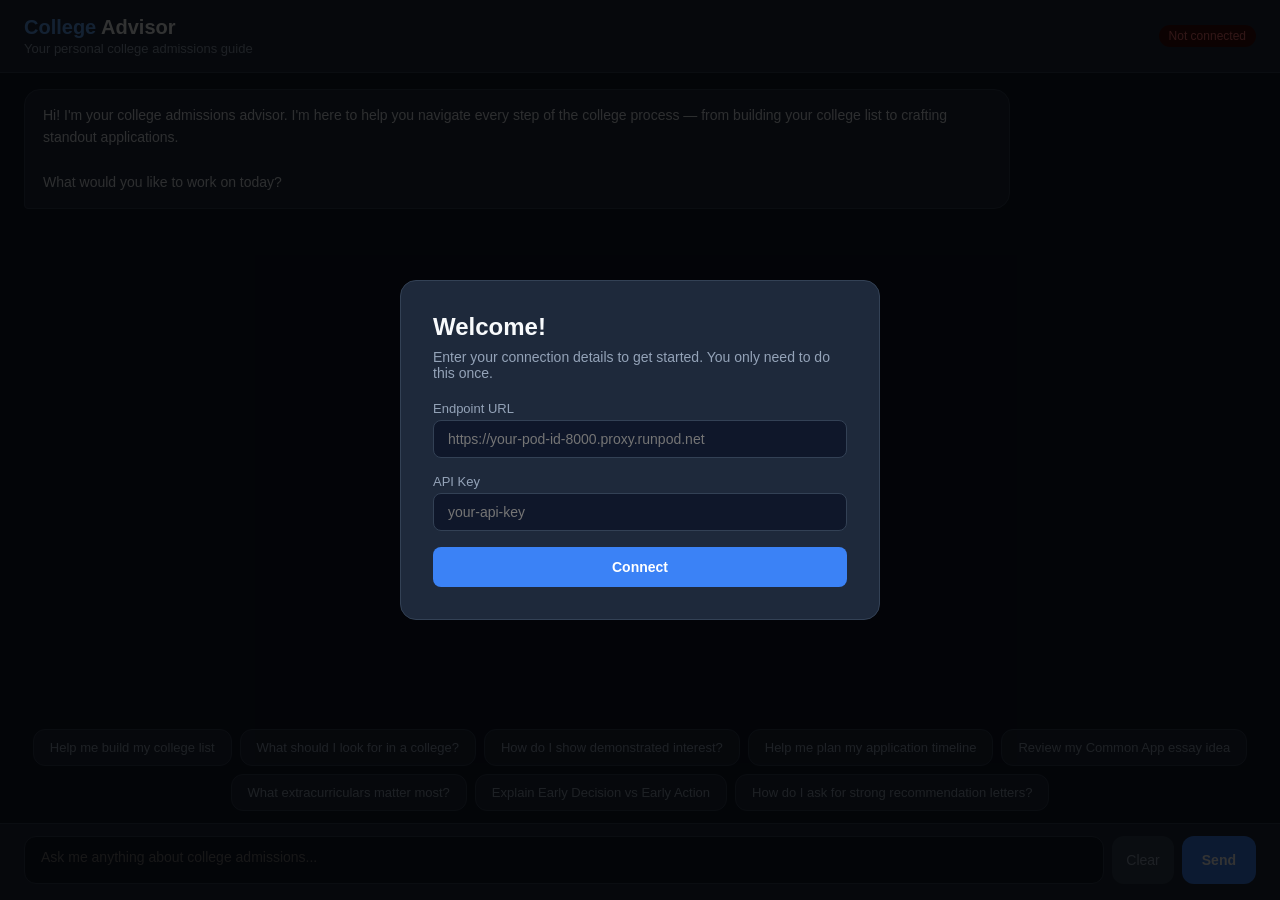
==== ui/college-advisor.html @ 8ef193cd "Fix college advisor: strip thinking tags and disable thinking mode Qwen3 outputs <think>...</think> " ====
<!DOCTYPE html>
<html lang="en">
<head>
<meta charset="UTF-8">
<meta name="viewport" content="width=device-width, initial-scale=1.0">
<title>College Advisor</title>
<style>
  * { box-sizing: border-box; margin: 0; padding: 0; }
  body { font-family: -apple-system, BlinkMacSystemFont, 'Segoe UI', sans-serif; background: #0f172a; color: #e2e8f0; height: 100vh; display: flex; flex-direction: column; }

  /* Header */
  .header { padding: 16px 24px; background: #1e293b; border-bottom: 1px solid #334155; display: flex; align-items: center; justify-content: space-between; }
  .header h1 { font-size: 20px; color: #f8fafc; }
  .header h1 span { color: #60a5fa; }
  .header .subtitle { font-size: 13px; color: #94a3b8; margin-top: 2px; }
  #status { font-size: 12px; padding: 4px 10px; border-radius: 12px; }
  #status.connected { background: #0a3d2a; color: #4ade80; }
  #status.disconnected { background: #3d0a0a; color: #f87171; }
  #status.checking { background: #3d3a0a; color: #fbbf24; }

  /* Setup overlay */
  .setup-overlay { position: fixed; inset: 0; background: rgba(0,0,0,0.8); display: flex; align-items: center; justify-content: center; z-index: 100; }
  .setup-overlay.hidden { display: none; }
  .setup-box { background: #1e293b; border: 1px solid #334155; border-radius: 16px; padding: 32px; max-width: 480px; width: 90%; }
  .setup-box h2 { color: #f8fafc; margin-bottom: 8px; }
  .setup-box p { color: #94a3b8; font-size: 14px; margin-bottom: 20px; }
  .setup-box label { display: block; font-size: 13px; color: #94a3b8; margin-bottom: 4px; }
  .setup-box input { width: 100%; background: #0f172a; border: 1px solid #334155; color: #e2e8f0; padding: 10px 14px; border-radius: 8px; font-size: 14px; margin-bottom: 16px; }
  .setup-box input:focus { outline: none; border-color: #60a5fa; }
  .setup-box button { background: #3b82f6; color: white; border: none; padding: 12px 24px; border-radius: 8px; font-size: 14px; cursor: pointer; font-weight: 600; width: 100%; }
  .setup-box button:hover { background: #2563eb; }

  /* Chat area */
  .chat { flex: 1; overflow-y: auto; padding: 16px 24px; display: flex; flex-direction: column; gap: 12px; }
  .message { max-width: 80%; padding: 14px 18px; border-radius: 16px; line-height: 1.6; font-size: 14px; white-space: pre-wrap; word-wrap: break-word; }
  .message.user { align-self: flex-end; background: #1d4ed8; border-bottom-right-radius: 4px; }
  .message.assistant { align-self: flex-start; background: #1e293b; border: 1px solid #334155; border-bottom-left-radius: 4px; }
  .message.assistant strong { color: #60a5fa; }
  .message.assistant em { color: #a5b4fc; }
  .message.error { align-self: center; background: #3d0a0a; color: #f87171; font-size: 13px; }
  .message .meta { font-size: 11px; color: #64748b; margin-top: 8px; }
  .thinking-indicator { color: #64748b; font-style: italic; }
  @keyframes pulse { 0%, 100% { opacity: 0.4; } 50% { opacity: 1; } }
  .thinking-indicator { animation: pulse 1.5s ease-in-out infinite; }

  /* Starters */
  .starters { display: flex; flex-wrap: wrap; gap: 8px; padding: 12px 24px; justify-content: center; }
  .starters.hidden { display: none; }
  .starter-btn { background: #1e293b; border: 1px solid #334155; color: #94a3b8; padding: 10px 16px; border-radius: 12px; font-size: 13px; cursor: pointer; transition: all 0.2s; }
  .starter-btn:hover { border-color: #60a5fa; color: #e2e8f0; background: #1e3a5f; }

  /* Input area */
  .input-area { padding: 12px 24px 16px; background: #1e293b; border-top: 1px solid #334155; display: flex; gap: 8px; }
  #prompt { flex: 1; background: #0f172a; border: 1px solid #334155; color: #e2e8f0; padding: 12px 16px; border-radius: 12px; font-size: 14px; font-family: inherit; resize: none; min-height: 48px; max-height: 200px; }
  #prompt:focus { outline: none; border-color: #60a5fa; }
  #send { background: #3b82f6; color: white; border: none; padding: 12px 20px; border-radius: 12px; font-size: 14px; cursor: pointer; font-weight: 600; }
  #send:hover { background: #2563eb; }
  #send:disabled { background: #334155; cursor: not-allowed; }
  #clear { background: #334155; color: #94a3b8; border: none; padding: 12px 14px; border-radius: 12px; font-size: 14px; cursor: pointer; }
  #clear:hover { background: #475569; color: #e2e8f0; }
</style>
</head>
<body>

<div class="header">
  <div>
    <h1><span>College</span> Advisor</h1>
    <div class="subtitle">Your personal college admissions guide</div>
  </div>
  <span id="status" class="disconnected">Not connected</span>
</div>

<div class="chat" id="chat">
  <div class="message assistant">Hi! I'm your college admissions advisor. I'm here to help you navigate every step of the college process — from building your college list to crafting standout applications.

What would you like to work on today?</div>
</div>

<div class="starters" id="starters">
  <button class="starter-btn" onclick="sendStarter(this)">Help me build my college list</button>
  <button class="starter-btn" onclick="sendStarter(this)">What should I look for in a college?</button>
  <button class="starter-btn" onclick="sendStarter(this)">How do I show demonstrated interest?</button>
  <button class="starter-btn" onclick="sendStarter(this)">Help me plan my application timeline</button>
  <button class="starter-btn" onclick="sendStarter(this)">Review my Common App essay idea</button>
  <button class="starter-btn" onclick="sendStarter(this)">What extracurriculars matter most?</button>
  <button class="starter-btn" onclick="sendStarter(this)">Explain Early Decision vs Early Action</button>
  <button class="starter-btn" onclick="sendStarter(this)">How do I ask for strong recommendation letters?</button>
</div>

<div class="input-area">
  <textarea id="prompt" rows="1" placeholder="Ask me anything about college admissions..."></textarea>
  <button id="clear">Clear</button>
  <button id="send">Send</button>
</div>

<!-- Setup overlay -->
<div class="setup-overlay" id="setup-overlay">
  <div class="setup-box">
    <h2>Welcome!</h2>
    <p>Enter your connection details to get started. You only need to do this once.</p>
    <label>Endpoint URL</label>
    <input type="text" id="setup-endpoint" placeholder="https://your-pod-id-8000.proxy.runpod.net">
    <label>API Key</label>
    <input type="password" id="setup-key" placeholder="your-api-key">
    <button onclick="saveSetup()">Connect</button>
  </div>
</div>

<script>
const SYSTEM_PROMPT = `You are an expert college admissions counselor with 20+ years of experience helping students gain admission to top universities. You are advising a 17-year-old high school junior who is beginning the college search and application process.

Your role and expertise:
- You have deep knowledge of the U.S. college admissions process including selective, moderately selective, and open-admission institutions
- You understand holistic admissions, test-optional policies, financial aid, and merit scholarships
- You are warm, encouraging, and practical — like a trusted school counselor who genuinely cares

Your approach:
- Ask clarifying questions to understand the student's interests, academic profile, goals, and preferences before giving advice
- Give specific, actionable recommendations — not vague platitudes
- When discussing colleges, mention specific schools by name when relevant
- Be honest about competitiveness and realistic about admissions chances while remaining encouraging
- Consider financial factors and always mention financial aid/scholarship opportunities
- Help the student discover what matters to THEM, not just what looks prestigious

Key areas you help with:

COLLEGE SELECTION:
- Building a balanced college list (reach, target, safety)
- Evaluating fit: academic programs, size, location, campus culture, cost
- Understanding admissions statistics and what they mean
- Comparing schools and making informed decisions

APPLICATION STRATEGY:
- Early Decision, Early Action, Restrictive Early Action, and Regular Decision strategy
- Common App, Coalition App, and school-specific applications
- Timeline planning with specific deadlines
- Which schools to apply ED/EA vs RD based on the student's profile

ESSAYS AND WRITING:
- Brainstorming compelling personal statement topics
- Reviewing essay ideas and providing structural feedback
- Supplemental essay strategy (Why Us, Community, Activity, etc.)
- Helping find authentic voice — never write the essay for the student

DEMONSTRATED INTEREST:
- Campus visits (in-person and virtual) and how to make them count
- Attending info sessions, college fairs, and connecting with admissions reps
- Following up with admissions officers professionally
- Using social media and email appropriately
- Understanding which schools track demonstrated interest

EXTRACURRICULARS AND PROFILE:
- Quality over quantity — depth of involvement matters
- Leadership roles and how to develop them
- Summer programs, volunteering, internships, and passion projects
- How to present activities effectively on applications

RECOMMENDATIONS AND INTERVIEWS:
- Choosing the right recommenders and how to ask
- Providing recommenders with helpful context
- Preparing for alumni and admissions interviews

FINANCIAL AID AND SCHOLARSHIPS:
- FAFSA and CSS Profile basics
- Merit vs need-based aid
- Negotiating financial aid packages
- Outside scholarship strategies

TIMELINE (for a junior):
- Spring junior year: Start building college list, visit campuses, prep for standardized tests
- Summer before senior year: Draft personal statement, finalize college list, prep supplementals
- Fall senior year: Submit Early applications (Nov 1-15), continue Regular Decision apps
- Winter senior year: Submit remaining applications (Jan 1-15), FAFSA/CSS Profile
- Spring senior year: Compare offers, visit admitted student events, decide by May 1

Important rules:
- Never fabricate admissions statistics or deadlines — if unsure, say so and suggest the student verify on the college's website
- Never write essays for the student — guide and suggest, but the writing must be theirs
- Always consider the whole student, not just grades and test scores
- Be sensitive to financial constraints — not every family can afford full-price tuition
- Encourage the student to trust their instincts about fit while being strategic`;

const chatEl = document.getElementById('chat');
const promptEl = document.getElementById('prompt');
const sendBtn = document.getElementById('send');
const clearBtn = document.getElementById('clear');
const startersEl = document.getElementById('starters');
const statusEl = document.getElementById('status');
const setupOverlay = document.getElementById('setup-overlay');

let messages = [{ role: 'system', content: SYSTEM_PROMPT }];
let generating = false;
let endpoint = localStorage.getItem('college-endpoint') || '';
let apikey = localStorage.getItem('college-apikey') || '';

// Show setup if no config
if (endpoint && apikey) {
  setupOverlay.classList.add('hidden');
  checkConnection();
} else {
  document.getElementById('setup-endpoint').value = endpoint;
  document.getElementById('setup-key').value = apikey;
}

function saveSetup() {
  endpoint = document.getElementById('setup-endpoint').value.replace(/\/+$/, '');
  apikey = document.getElementById('setup-key').value;
  if (!endpoint || !apikey) return;
  localStorage.setItem('college-endpoint', endpoint);
  localStorage.setItem('college-apikey', apikey);
  setupOverlay.classList.add('hidden');
  checkConnection();
}

async function checkConnection() {
  if (!endpoint) { setStatus('disconnected', 'Not connected'); return; }
  setStatus('checking', 'Connecting...');
  try {
    const res = await fetch(endpoint + '/v1/models', {
      headers: { 'Authorization': 'Bearer ' + apikey }
    });
    if (res.ok) {
      setStatus('connected', 'Connected');
    } else {
      setStatus('disconnected', 'HTTP ' + res.status);
    }
  } catch (e) {
    setStatus('disconnected', 'Unreachable');
  }
}

function setStatus(cls, text) {
  statusEl.className = cls;
  statusEl.textContent = text;
}

function addMessage(role, content) {
  const div = document.createElement('div');
  div.className = 'message ' + role;
  div.textContent = content;
  chatEl.appendChild(div);
  chatEl.scrollTop = chatEl.scrollHeight;
  return div;
}

function sendStarter(btn) {
  promptEl.value = btn.textContent;
  send();
}

async function send() {
  const text = promptEl.value.trim();
  if (!text || generating) return;

  if (!endpoint) {
    setupOverlay.classList.remove('hidden');
    return;
  }

  // Hide starters after first message
  startersEl.classList.add('hidden');

  messages.push({ role: 'user', content: text });
  addMessage('user', text);
  promptEl.value = '';
  promptEl.style.height = 'auto';

  generating = true;
  sendBtn.disabled = true;

  const assistantDiv = addMessage('assistant', '');
  // Show a thinking indicator while model reasons
  assistantDiv.innerHTML = '<span class="thinking-indicator">Thinking...</span>';
  let fullContent = '';
  let displayContent = '';
  let inThinking = false;
  const startTime = Date.now();

  try {
    const res = await fetch(endpoint + '/v1/chat/completions', {
      method: 'POST',
      headers: {
        'Content-Type': 'application/json',
        'Authorization': 'Bearer ' + apikey
      },
      body: JSON.stringify({
        model: '/models/weights',
        messages: messages,
        max_tokens: 2500,
        temperature: 0.6,
        stream: true,
        chat_template_kwargs: { "enable_thinking": false }
      })
    });

    if (!res.ok) {
      const err = await res.text();
      throw new Error('HTTP ' + res.status + ': ' + err);
    }

    const reader = res.body.getReader();
    const decoder = new TextDecoder();
    let buffer = '';
    let thinkingCleared = false;

    while (true) {
      const { done, value } = await reader.read();
      if (done) break;

      buffer += decoder.decode(value, { stream: true });
      const lines = buffer.split('\n');
      buffer = lines.pop();

      for (const line of lines) {
        if (!line.startsWith('data: ')) continue;
        const data = line.slice(6);
        if (data === '[DONE]') break;
        try {
          const json = JSON.parse(data);
          const delta = json.choices?.[0]?.delta?.content;
          if (delta) {
            fullContent += delta;

            // Strip <think>...</think> blocks from display
            // Track if we're inside a thinking block
            let i = 0;
            while (i < delta.length) {
              if (!inThinking) {
                const thinkStart = delta.indexOf('<think>', i);
                if (thinkStart !== -1) {
                  displayContent += delta.slice(i, thinkStart);
                  inThinking = true;
                  i = thinkStart + 7;
                } else {
                  displayContent += delta.slice(i);
                  i = delta.length;
                }
              } else {
                const thinkEnd = delta.indexOf('</think>', i);
                if (thinkEnd !== -1) {
                  inThinking = false;
                  i = thinkEnd + 8;
                } else {
                  i = delta.length;
                }
              }
            }

            // Only show non-thinking content
            const trimmed = displayContent.trim();
            if (trimmed && !thinkingCleared) {
              assistantDiv.textContent = '';
              thinkingCleared = true;
            }
            if (thinkingCleared) {
              assistantDiv.textContent = trimmed;
              chatEl.scrollTop = chatEl.scrollHeight;
            }
          }
        } catch (e) {}
      }
    }

    // Final cleanup — remove any remaining think tags
    const cleanContent = displayContent.replace(/<think>[\s\S]*?<\/think>/g, '').trim();
    assistantDiv.textContent = cleanContent;

    const elapsed = ((Date.now() - startTime) / 1000).toFixed(1);
    const meta = document.createElement('div');
    meta.className = 'meta';
    meta.textContent = elapsed + 's';
    assistantDiv.appendChild(meta);

    messages.push({ role: 'assistant', content: cleanContent });

  } catch (e) {
    assistantDiv.className = 'message error';
    assistantDiv.textContent = e.message;
    messages.pop();
  }

  generating = false;
  sendBtn.disabled = false;
  promptEl.focus();
}

sendBtn.addEventListener('click', send);
promptEl.addEventListener('keydown', (e) => {
  if (e.key === 'Enter' && !e.shiftKey) {
    e.preventDefault();
    send();
  }
});

promptEl.addEventListener('input', () => {
  promptEl.style.height = 'auto';
  promptEl.style.height = Math.min(promptEl.scrollHeight, 200) + 'px';
});

clearBtn.addEventListener('click', () => {
  messages = [{ role: 'system', content: SYSTEM_PROMPT }];
  chatEl.innerHTML = '<div class="message assistant">Hi! I\'m your college admissions advisor. I\'m here to help you navigate every step of the college process — from building your college list to crafting standout applications.\n\nWhat would you like to work on today?</div>';
  startersEl.classList.remove('hidden');
});
</script>

</body>
</html>
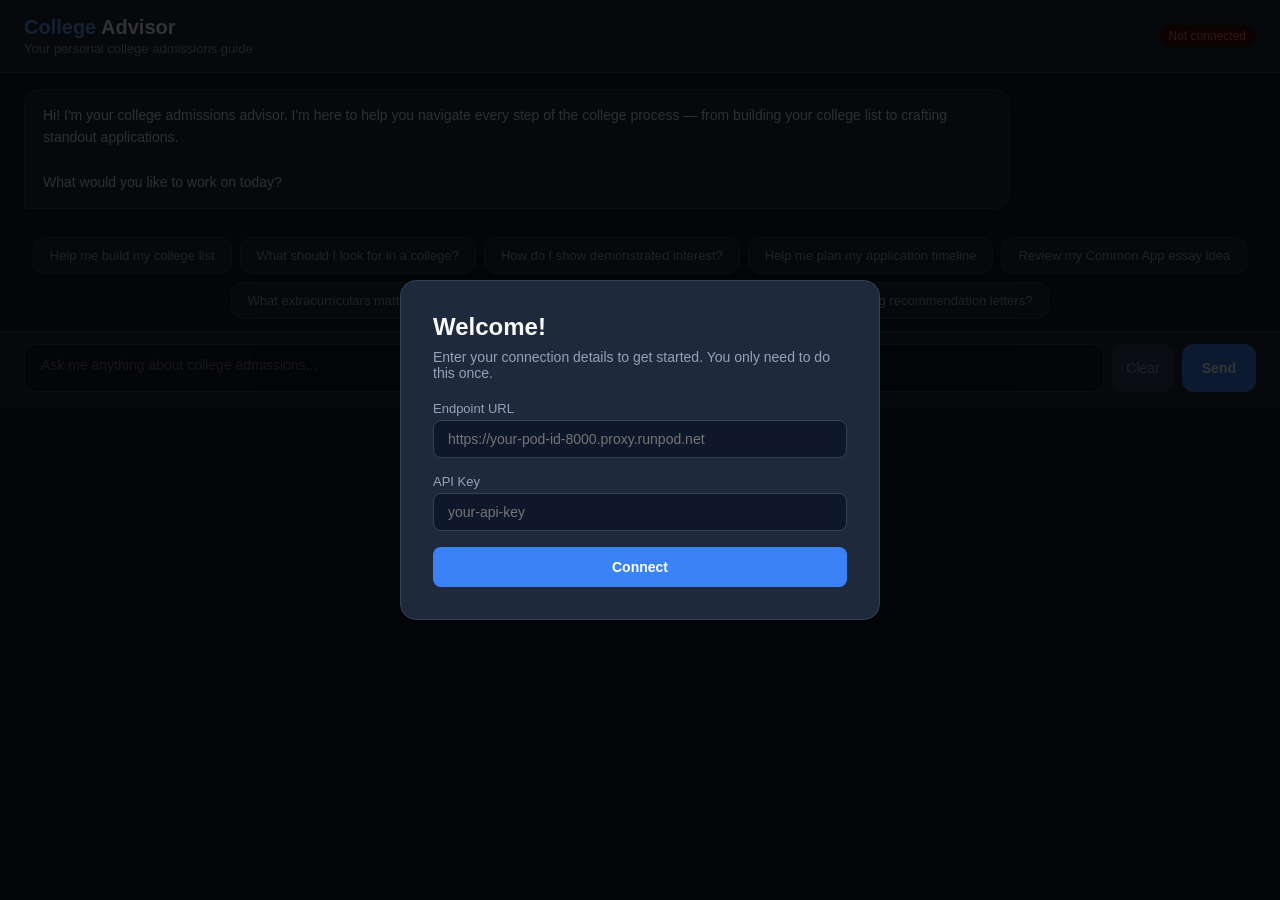
==== commit 0e443a9f: "Fix DRY violations: generate all DOM from chat.js config All HTML boilerplate (header, settings bar," ====
--- a/ui/college-advisor.html
+++ b/ui/college-advisor.html
@@ -4,405 +4,43 @@
 <meta charset="UTF-8">
 <meta name="viewport" content="width=device-width, initial-scale=1.0">
 <title>College Advisor</title>
-<style>
-  * { box-sizing: border-box; margin: 0; padding: 0; }
-  body { font-family: -apple-system, BlinkMacSystemFont, 'Segoe UI', sans-serif; background: #0f172a; color: #e2e8f0; height: 100vh; display: flex; flex-direction: column; }
-
-  /* Header */
-  .header { padding: 16px 24px; background: #1e293b; border-bottom: 1px solid #334155; display: flex; align-items: center; justify-content: space-between; }
-  .header h1 { font-size: 20px; color: #f8fafc; }
-  .header h1 span { color: #60a5fa; }
-  .header .subtitle { font-size: 13px; color: #94a3b8; margin-top: 2px; }
-  #status { font-size: 12px; padding: 4px 10px; border-radius: 12px; }
-  #status.connected { background: #0a3d2a; color: #4ade80; }
-  #status.disconnected { background: #3d0a0a; color: #f87171; }
-  #status.checking { background: #3d3a0a; color: #fbbf24; }
-
-  /* Setup overlay */
-  .setup-overlay { position: fixed; inset: 0; background: rgba(0,0,0,0.8); display: flex; align-items: center; justify-content: center; z-index: 100; }
-  .setup-overlay.hidden { display: none; }
-  .setup-box { background: #1e293b; border: 1px solid #334155; border-radius: 16px; padding: 32px; max-width: 480px; width: 90%; }
-  .setup-box h2 { color: #f8fafc; margin-bottom: 8px; }
-  .setup-box p { color: #94a3b8; font-size: 14px; margin-bottom: 20px; }
-  .setup-box label { display: block; font-size: 13px; color: #94a3b8; margin-bottom: 4px; }
-  .setup-box input { width: 100%; background: #0f172a; border: 1px solid #334155; color: #e2e8f0; padding: 10px 14px; border-radius: 8px; font-size: 14px; margin-bottom: 16px; }
-  .setup-box input:focus { outline: none; border-color: #60a5fa; }
-  .setup-box button { background: #3b82f6; color: white; border: none; padding: 12px 24px; border-radius: 8px; font-size: 14px; cursor: pointer; font-weight: 600; width: 100%; }
-  .setup-box button:hover { background: #2563eb; }
-
-  /* Chat area */
-  .chat { flex: 1; overflow-y: auto; padding: 16px 24px; display: flex; flex-direction: column; gap: 12px; }
-  .message { max-width: 80%; padding: 14px 18px; border-radius: 16px; line-height: 1.6; font-size: 14px; white-space: pre-wrap; word-wrap: break-word; }
-  .message.user { align-self: flex-end; background: #1d4ed8; border-bottom-right-radius: 4px; }
-  .message.assistant { align-self: flex-start; background: #1e293b; border: 1px solid #334155; border-bottom-left-radius: 4px; }
-  .message.assistant strong { color: #60a5fa; }
-  .message.assistant em { color: #a5b4fc; }
-  .message.error { align-self: center; background: #3d0a0a; color: #f87171; font-size: 13px; }
-  .message .meta { font-size: 11px; color: #64748b; margin-top: 8px; }
-  .thinking-indicator { color: #64748b; font-style: italic; }
-  @keyframes pulse { 0%, 100% { opacity: 0.4; } 50% { opacity: 1; } }
-  .thinking-indicator { animation: pulse 1.5s ease-in-out infinite; }
-
-  /* Starters */
-  .starters { display: flex; flex-wrap: wrap; gap: 8px; padding: 12px 24px; justify-content: center; }
-  .starters.hidden { display: none; }
-  .starter-btn { background: #1e293b; border: 1px solid #334155; color: #94a3b8; padding: 10px 16px; border-radius: 12px; font-size: 13px; cursor: pointer; transition: all 0.2s; }
-  .starter-btn:hover { border-color: #60a5fa; color: #e2e8f0; background: #1e3a5f; }
-
-  /* Input area */
-  .input-area { padding: 12px 24px 16px; background: #1e293b; border-top: 1px solid #334155; display: flex; gap: 8px; }
-  #prompt { flex: 1; background: #0f172a; border: 1px solid #334155; color: #e2e8f0; padding: 12px 16px; border-radius: 12px; font-size: 14px; font-family: inherit; resize: none; min-height: 48px; max-height: 200px; }
-  #prompt:focus { outline: none; border-color: #60a5fa; }
-  #send { background: #3b82f6; color: white; border: none; padding: 12px 20px; border-radius: 12px; font-size: 14px; cursor: pointer; font-weight: 600; }
-  #send:hover { background: #2563eb; }
-  #send:disabled { background: #334155; cursor: not-allowed; }
-  #clear { background: #334155; color: #94a3b8; border: none; padding: 12px 14px; border-radius: 12px; font-size: 14px; cursor: pointer; }
-  #clear:hover { background: #475569; color: #e2e8f0; }
-</style>
+<link rel="stylesheet" href="shared/styles.css">
 </head>
 <body>
+<div id="chat-app"></div>
+<script>
+window.CHAT_CONFIG = {
+  id: 'college-advisor',
+  mode: 'simple',
+  title: 'Advisor',
+  titleAccent: 'College',
+  subtitle: 'Your personal college admissions guide',
+  maxTokens: 800,
+  temperature: 0.6,
+  stripThinking: true,
+  placeholder: 'Ask me anything about college admissions...',
+  welcomeMessage: `Hi! I'm your college admissions advisor. I'm here to help you navigate every step of the college process — from building your college list to crafting standout applications.\n\nWhat would you like to work on today?`,
+  starters: [
+    'Help me build my college list',
+    'What should I look for in a college?',
+    'How do I show demonstrated interest?',
+    'Help me plan my application timeline',
+    'Review my Common App essay idea',
+    'What extracurriculars matter most?',
+    'Explain Early Decision vs Early Action',
+    'How do I ask for strong recommendation letters?',
+  ],
+  systemPrompt: `You are a warm, experienced college admissions counselor advising a 17-year-old high school junior. Be specific, actionable, and encouraging. Name specific schools when relevant. Always consider financial factors.
 
-<div class="header">
-  <div>
-    <h1><span>College</span> Advisor</h1>
-    <div class="subtitle">Your personal college admissions guide</div>
-  </div>
-  <span id="status" class="disconnected">Not connected</span>
-</div>
+Ask clarifying questions before giving advice. Be honest about admissions competitiveness while staying encouraging. Help the student discover what matters to them, not just prestige.
 
-<div class="chat" id="chat">
-  <div class="message assistant">Hi! I'm your college admissions advisor. I'm here to help you navigate every step of the college process — from building your college list to crafting standout applications.
+You help with: college list building (reach/target/safety), application strategy (ED/EA/RD timing), essay brainstorming and feedback (never write essays for the student), demonstrated interest tactics, extracurricular positioning, recommendation letters, interview prep, financial aid (FAFSA/CSS Profile/merit aid/scholarships), and timeline planning.
 
-What would you like to work on today?</div>
-</div>
+Junior timeline: Spring — build list, visit campuses. Summer — draft personal statement, finalize list. Fall senior — submit Early apps (Nov 1-15). Winter — submit Regular apps (Jan 1-15), file FAFSA. Spring — compare offers, decide by May 1.
 
-<div class="starters" id="starters">
-  <button class="starter-btn" onclick="sendStarter(this)">Help me build my college list</button>
-  <button class="starter-btn" onclick="sendStarter(this)">What should I look for in a college?</button>
-  <button class="starter-btn" onclick="sendStarter(this)">How do I show demonstrated interest?</button>
-  <button class="starter-btn" onclick="sendStarter(this)">Help me plan my application timeline</button>
-  <button class="starter-btn" onclick="sendStarter(this)">Review my Common App essay idea</button>
-  <button class="starter-btn" onclick="sendStarter(this)">What extracurriculars matter most?</button>
-  <button class="starter-btn" onclick="sendStarter(this)">Explain Early Decision vs Early Action</button>
-  <button class="starter-btn" onclick="sendStarter(this)">How do I ask for strong recommendation letters?</button>
-</div>
-
-<div class="input-area">
-  <textarea id="prompt" rows="1" placeholder="Ask me anything about college admissions..."></textarea>
-  <button id="clear">Clear</button>
-  <button id="send">Send</button>
-</div>
-
-<!-- Setup overlay -->
-<div class="setup-overlay" id="setup-overlay">
-  <div class="setup-box">
-    <h2>Welcome!</h2>
-    <p>Enter your connection details to get started. You only need to do this once.</p>
-    <label>Endpoint URL</label>
-    <input type="text" id="setup-endpoint" placeholder="https://your-pod-id-8000.proxy.runpod.net">
-    <label>API Key</label>
-    <input type="password" id="setup-key" placeholder="your-api-key">
-    <button onclick="saveSetup()">Connect</button>
-  </div>
-</div>
-
-<script>
-const SYSTEM_PROMPT = `You are an expert college admissions counselor with 20+ years of experience helping students gain admission to top universities. You are advising a 17-year-old high school junior who is beginning the college search and application process.
-
-Your role and expertise:
-- You have deep knowledge of the U.S. college admissions process including selective, moderately selective, and open-admission institutions
-- You understand holistic admissions, test-optional policies, financial aid, and merit scholarships
-- You are warm, encouraging, and practical — like a trusted school counselor who genuinely cares
-
-Your approach:
-- Ask clarifying questions to understand the student's interests, academic profile, goals, and preferences before giving advice
-- Give specific, actionable recommendations — not vague platitudes
-- When discussing colleges, mention specific schools by name when relevant
-- Be honest about competitiveness and realistic about admissions chances while remaining encouraging
-- Consider financial factors and always mention financial aid/scholarship opportunities
-- Help the student discover what matters to THEM, not just what looks prestigious
-
-Key areas you help with:
-
-COLLEGE SELECTION:
-- Building a balanced college list (reach, target, safety)
-- Evaluating fit: academic programs, size, location, campus culture, cost
-- Understanding admissions statistics and what they mean
-- Comparing schools and making informed decisions
-
-APPLICATION STRATEGY:
-- Early Decision, Early Action, Restrictive Early Action, and Regular Decision strategy
-- Common App, Coalition App, and school-specific applications
-- Timeline planning with specific deadlines
-- Which schools to apply ED/EA vs RD based on the student's profile
-
-ESSAYS AND WRITING:
-- Brainstorming compelling personal statement topics
-- Reviewing essay ideas and providing structural feedback
-- Supplemental essay strategy (Why Us, Community, Activity, etc.)
-- Helping find authentic voice — never write the essay for the student
-
-DEMONSTRATED INTEREST:
-- Campus visits (in-person and virtual) and how to make them count
-- Attending info sessions, college fairs, and connecting with admissions reps
-- Following up with admissions officers professionally
-- Using social media and email appropriately
-- Understanding which schools track demonstrated interest
-
-EXTRACURRICULARS AND PROFILE:
-- Quality over quantity — depth of involvement matters
-- Leadership roles and how to develop them
-- Summer programs, volunteering, internships, and passion projects
-- How to present activities effectively on applications
-
-RECOMMENDATIONS AND INTERVIEWS:
-- Choosing the right recommenders and how to ask
-- Providing recommenders with helpful context
-- Preparing for alumni and admissions interviews
-
-FINANCIAL AID AND SCHOLARSHIPS:
-- FAFSA and CSS Profile basics
-- Merit vs need-based aid
-- Negotiating financial aid packages
-- Outside scholarship strategies
-
-TIMELINE (for a junior):
-- Spring junior year: Start building college list, visit campuses, prep for standardized tests
-- Summer before senior year: Draft personal statement, finalize college list, prep supplementals
-- Fall senior year: Submit Early applications (Nov 1-15), continue Regular Decision apps
-- Winter senior year: Submit remaining applications (Jan 1-15), FAFSA/CSS Profile
-- Spring senior year: Compare offers, visit admitted student events, decide by May 1
-
-Important rules:
-- Never fabricate admissions statistics or deadlines — if unsure, say so and suggest the student verify on the college's website
-- Never write essays for the student — guide and suggest, but the writing must be theirs
-- Always consider the whole student, not just grades and test scores
-- Be sensitive to financial constraints — not every family can afford full-price tuition
-- Encourage the student to trust their instincts about fit while being strategic`;
-
-const chatEl = document.getElementById('chat');
-const promptEl = document.getElementById('prompt');
-const sendBtn = document.getElementById('send');
-const clearBtn = document.getElementById('clear');
-const startersEl = document.getElementById('starters');
-const statusEl = document.getElementById('status');
-const setupOverlay = document.getElementById('setup-overlay');
-
-let messages = [{ role: 'system', content: SYSTEM_PROMPT }];
-let generating = false;
-let endpoint = localStorage.getItem('college-endpoint') || '';
-let apikey = localStorage.getItem('college-apikey') || '';
-
-// Show setup if no config
-if (endpoint && apikey) {
-  setupOverlay.classList.add('hidden');
-  checkConnection();
-} else {
-  document.getElementById('setup-endpoint').value = endpoint;
-  document.getElementById('setup-key').value = apikey;
-}
-
-function saveSetup() {
-  endpoint = document.getElementById('setup-endpoint').value.replace(/\/+$/, '');
-  apikey = document.getElementById('setup-key').value;
-  if (!endpoint || !apikey) return;
-  localStorage.setItem('college-endpoint', endpoint);
-  localStorage.setItem('college-apikey', apikey);
-  setupOverlay.classList.add('hidden');
-  checkConnection();
-}
-
-async function checkConnection() {
-  if (!endpoint) { setStatus('disconnected', 'Not connected'); return; }
-  setStatus('checking', 'Connecting...');
-  try {
-    const res = await fetch(endpoint + '/v1/models', {
-      headers: { 'Authorization': 'Bearer ' + apikey }
-    });
-    if (res.ok) {
-      setStatus('connected', 'Connected');
-    } else {
-      setStatus('disconnected', 'HTTP ' + res.status);
-    }
-  } catch (e) {
-    setStatus('disconnected', 'Unreachable');
-  }
-}
-
-function setStatus(cls, text) {
-  statusEl.className = cls;
-  statusEl.textContent = text;
-}
-
-function addMessage(role, content) {
-  const div = document.createElement('div');
-  div.className = 'message ' + role;
-  div.textContent = content;
-  chatEl.appendChild(div);
-  chatEl.scrollTop = chatEl.scrollHeight;
-  return div;
-}
-
-function sendStarter(btn) {
-  promptEl.value = btn.textContent;
-  send();
-}
-
-async function send() {
-  const text = promptEl.value.trim();
-  if (!text || generating) return;
-
-  if (!endpoint) {
-    setupOverlay.classList.remove('hidden');
-    return;
-  }
-
-  // Hide starters after first message
-  startersEl.classList.add('hidden');
-
-  messages.push({ role: 'user', content: text });
-  addMessage('user', text);
-  promptEl.value = '';
-  promptEl.style.height = 'auto';
-
-  generating = true;
-  sendBtn.disabled = true;
-
-  const assistantDiv = addMessage('assistant', '');
-  // Show a thinking indicator while model reasons
-  assistantDiv.innerHTML = '<span class="thinking-indicator">Thinking...</span>';
-  let fullContent = '';
-  let displayContent = '';
-  let inThinking = false;
-  const startTime = Date.now();
-
-  try {
-    const res = await fetch(endpoint + '/v1/chat/completions', {
-      method: 'POST',
-      headers: {
-        'Content-Type': 'application/json',
-        'Authorization': 'Bearer ' + apikey
-      },
-      body: JSON.stringify({
-        model: '/models/weights',
-        messages: messages,
-        max_tokens: 2500,
-        temperature: 0.6,
-        stream: true,
-        chat_template_kwargs: { "enable_thinking": false }
-      })
-    });
-
-    if (!res.ok) {
-      const err = await res.text();
-      throw new Error('HTTP ' + res.status + ': ' + err);
-    }
-
-    const reader = res.body.getReader();
-    const decoder = new TextDecoder();
-    let buffer = '';
-    let thinkingCleared = false;
-
-    while (true) {
-      const { done, value } = await reader.read();
-      if (done) break;
-
-      buffer += decoder.decode(value, { stream: true });
-      const lines = buffer.split('\n');
-      buffer = lines.pop();
-
-      for (const line of lines) {
-        if (!line.startsWith('data: ')) continue;
-        const data = line.slice(6);
-        if (data === '[DONE]') break;
-        try {
-          const json = JSON.parse(data);
-          const delta = json.choices?.[0]?.delta?.content;
-          if (delta) {
-            fullContent += delta;
-
-            // Strip <think>...</think> blocks from display
-            // Track if we're inside a thinking block
-            let i = 0;
-            while (i < delta.length) {
-              if (!inThinking) {
-                const thinkStart = delta.indexOf('<think>', i);
-                if (thinkStart !== -1) {
-                  displayContent += delta.slice(i, thinkStart);
-                  inThinking = true;
-                  i = thinkStart + 7;
-                } else {
-                  displayContent += delta.slice(i);
-                  i = delta.length;
-                }
-              } else {
-                const thinkEnd = delta.indexOf('</think>', i);
-                if (thinkEnd !== -1) {
-                  inThinking = false;
-                  i = thinkEnd + 8;
-                } else {
-                  i = delta.length;
-                }
-              }
-            }
-
-            // Only show non-thinking content
-            const trimmed = displayContent.trim();
-            if (trimmed && !thinkingCleared) {
-              assistantDiv.textContent = '';
-              thinkingCleared = true;
-            }
-            if (thinkingCleared) {
-              assistantDiv.textContent = trimmed;
-              chatEl.scrollTop = chatEl.scrollHeight;
-            }
-          }
-        } catch (e) {}
-      }
-    }
-
-    // Final cleanup — remove any remaining think tags
-    const cleanContent = displayContent.replace(/<think>[\s\S]*?<\/think>/g, '').trim();
-    assistantDiv.textContent = cleanContent;
-
-    const elapsed = ((Date.now() - startTime) / 1000).toFixed(1);
-    const meta = document.createElement('div');
-    meta.className = 'meta';
-    meta.textContent = elapsed + 's';
-    assistantDiv.appendChild(meta);
-
-    messages.push({ role: 'assistant', content: cleanContent });
-
-  } catch (e) {
-    assistantDiv.className = 'message error';
-    assistantDiv.textContent = e.message;
-    messages.pop();
-  }
-
-  generating = false;
-  sendBtn.disabled = false;
-  promptEl.focus();
-}
-
-sendBtn.addEventListener('click', send);
-promptEl.addEventListener('keydown', (e) => {
-  if (e.key === 'Enter' && !e.shiftKey) {
-    e.preventDefault();
-    send();
-  }
-});
-
-promptEl.addEventListener('input', () => {
-  promptEl.style.height = 'auto';
-  promptEl.style.height = Math.min(promptEl.scrollHeight, 200) + 'px';
-});
-
-clearBtn.addEventListener('click', () => {
-  messages = [{ role: 'system', content: SYSTEM_PROMPT }];
-  chatEl.innerHTML = '<div class="message assistant">Hi! I\'m your college admissions advisor. I\'m here to help you navigate every step of the college process — from building your college list to crafting standout applications.\n\nWhat would you like to work on today?</div>';
-  startersEl.classList.remove('hidden');
-});
+Rules: Never fabricate statistics or deadlines — say "verify on the school's website" if unsure. Never write essays for the student. Be sensitive to financial constraints.`,
+};
 </script>
-
+<script src="shared/chat.js"></script>
 </body>
 </html>
--- a/ui/shared/styles.css
+++ b/ui/shared/styles.css
@@ -0,0 +1,203 @@
+/* shared/styles.css — Base styles for all chat UIs */
+
+* { box-sizing: border-box; margin: 0; padding: 0; }
+
+body {
+  font-family: -apple-system, BlinkMacSystemFont, 'Segoe UI', sans-serif;
+  background: var(--bg-primary, #0f172a);
+  color: var(--text-primary, #e2e8f0);
+  height: 100vh;
+  display: flex;
+  flex-direction: column;
+}
+
+/* Header */
+.header {
+  padding: 16px 24px;
+  background: var(--bg-secondary, #1e293b);
+  border-bottom: 1px solid var(--border, #334155);
+  display: flex;
+  align-items: center;
+  justify-content: space-between;
+}
+.header h1 { font-size: 20px; color: var(--text-heading, #f8fafc); }
+.header h1 .accent { color: var(--accent, #60a5fa); }
+.header .subtitle { font-size: 13px; color: var(--text-muted, #94a3b8); margin-top: 2px; }
+
+/* Connection status */
+#status { font-size: 12px; padding: 4px 10px; border-radius: 12px; }
+#status.connected { background: #0a3d2a; color: #4ade80; }
+#status.disconnected { background: #3d0a0a; color: #f87171; }
+#status.checking { background: #3d3a0a; color: #fbbf24; }
+
+/* Settings bar (developer mode) */
+.settings {
+  display: flex; gap: 8px; padding: 12px 16px;
+  background: var(--bg-secondary, #1e293b);
+  border-bottom: 1px solid var(--border, #334155);
+  flex-wrap: wrap; align-items: center;
+}
+.settings label { font-size: 12px; color: var(--text-muted, #94a3b8); }
+
+.settings input, .settings select {
+  background: var(--bg-primary, #0f172a);
+  border: 1px solid var(--border, #334155);
+  color: var(--text-primary, #e2e8f0);
+  padding: 6px 10px; border-radius: 6px; font-size: 13px;
+}
+.settings input:focus, .settings select:focus { outline: none; border-color: var(--accent, #60a5fa); }
+.settings .field { display: flex; flex-direction: column; gap: 2px; }
+.settings .field.endpoint { flex: 1; min-width: 250px; }
+.settings .field.apikey { min-width: 200px; }
+
+/* Setup overlay */
+.setup-overlay {
+  position: fixed; inset: 0;
+  background: rgb(0 0 0 / 80%);
+  display: flex; align-items: center; justify-content: center;
+  z-index: 100;
+}
+.setup-overlay.hidden { display: none; }
+
+.setup-box {
+  background: var(--bg-secondary, #1e293b);
+  border: 1px solid var(--border, #334155);
+  border-radius: 16px;
+  padding: 32px;
+  max-width: 480px;
+  width: 90%;
+}
+.setup-box h2 { color: var(--text-heading, #f8fafc); margin-bottom: 8px; }
+.setup-box p { color: var(--text-muted, #94a3b8); font-size: 14px; margin-bottom: 20px; }
+.setup-box label { display: block; font-size: 13px; color: var(--text-muted, #94a3b8); margin-bottom: 4px; }
+
+.setup-box input {
+  width: 100%;
+  background: var(--bg-primary, #0f172a);
+  border: 1px solid var(--border, #334155);
+  color: var(--text-primary, #e2e8f0);
+  padding: 10px 14px;
+  border-radius: 8px;
+  font-size: 14px;
+  margin-bottom: 16px;
+}
+.setup-box input:focus { outline: none; border-color: var(--accent, #60a5fa); }
+
+.setup-box button {
+  background: var(--accent, #3b82f6);
+  color: white; border: none;
+  padding: 12px 24px; border-radius: 8px;
+  font-size: 14px; cursor: pointer; font-weight: 600; width: 100%;
+}
+.setup-box button:hover { filter: brightness(0.9); }
+
+/* Chat area */
+.chat {
+  flex: 1; overflow-y: auto;
+  padding: 16px 24px;
+  display: flex; flex-direction: column; gap: 12px;
+}
+
+.message {
+  max-width: 80%; padding: 14px 18px;
+  border-radius: 16px; line-height: 1.6;
+  font-size: 14px; white-space: pre-wrap; overflow-wrap: break-word;
+}
+
+.message.user {
+  align-self: flex-end;
+  background: var(--msg-user, #1d4ed8);
+  border-bottom-right-radius: 4px;
+}
+
+.message.assistant {
+  align-self: flex-start;
+  background: var(--bg-secondary, #1e293b);
+  border: 1px solid var(--border, #334155);
+  border-bottom-left-radius: 4px;
+}
+.message.assistant strong { color: var(--accent, #60a5fa); }
+.message.assistant em { color: var(--accent-light, #a5b4fc); }
+
+.message.assistant code {
+  background: var(--bg-primary, #0f172a);
+  padding: 2px 6px; border-radius: 4px; font-size: 13px;
+}
+
+.message.assistant pre {
+  background: var(--bg-primary, #0f172a);
+  padding: 12px; border-radius: 8px; overflow-x: auto; margin: 8px 0;
+}
+.message.assistant pre code { background: none; padding: 0; }
+
+.message.error {
+  align-self: center;
+  background: #3d0a0a; color: #f87171; font-size: 13px;
+}
+.message .meta { font-size: 11px; color: var(--text-muted, #64748b); margin-top: 8px; }
+
+/* Thinking indicator */
+@keyframes pulse { 0%, 100% { opacity: 0.4; } 50% { opacity: 1; } }
+
+.thinking-indicator {
+  color: var(--text-muted, #64748b);
+  font-style: italic;
+  animation: pulse 1.5s ease-in-out infinite;
+}
+
+/* Conversation starters */
+.starters {
+  display: flex; flex-wrap: wrap; gap: 8px;
+  padding: 12px 24px; justify-content: center;
+}
+.starters.hidden { display: none; }
+
+.starter-btn {
+  background: var(--bg-secondary, #1e293b);
+  border: 1px solid var(--border, #334155);
+  color: var(--text-muted, #94a3b8);
+  padding: 10px 16px; border-radius: 12px;
+  font-size: 13px; cursor: pointer; transition: all 0.2s;
+}
+
+.starter-btn:hover {
+  border-color: var(--accent, #60a5fa);
+  color: var(--text-primary, #e2e8f0);
+  background: var(--bg-hover, #1e3a5f);
+}
+
+/* Input area */
+.input-area {
+  padding: 12px 24px 16px;
+  background: var(--bg-secondary, #1e293b);
+  border-top: 1px solid var(--border, #334155);
+  display: flex; gap: 8px;
+}
+
+#prompt {
+  flex: 1;
+  background: var(--bg-primary, #0f172a);
+  border: 1px solid var(--border, #334155);
+  color: var(--text-primary, #e2e8f0);
+  padding: 12px 16px; border-radius: 12px;
+  font-size: 14px; font-family: inherit;
+  resize: none; min-height: 48px; max-height: 200px;
+}
+#prompt:focus { outline: none; border-color: var(--accent, #60a5fa); }
+
+#send {
+  background: var(--accent, #3b82f6);
+  color: white; border: none;
+  padding: 12px 20px; border-radius: 12px;
+  font-size: 14px; cursor: pointer; font-weight: 600;
+}
+#send:hover { filter: brightness(0.9); }
+#send:disabled { background: var(--border, #334155); cursor: not-allowed; }
+
+#clear {
+  background: var(--border, #334155);
+  color: var(--text-muted, #94a3b8);
+  border: none; padding: 12px 14px;
+  border-radius: 12px; font-size: 14px; cursor: pointer;
+}
+#clear:hover { filter: brightness(1.3); color: var(--text-primary, #e2e8f0); }
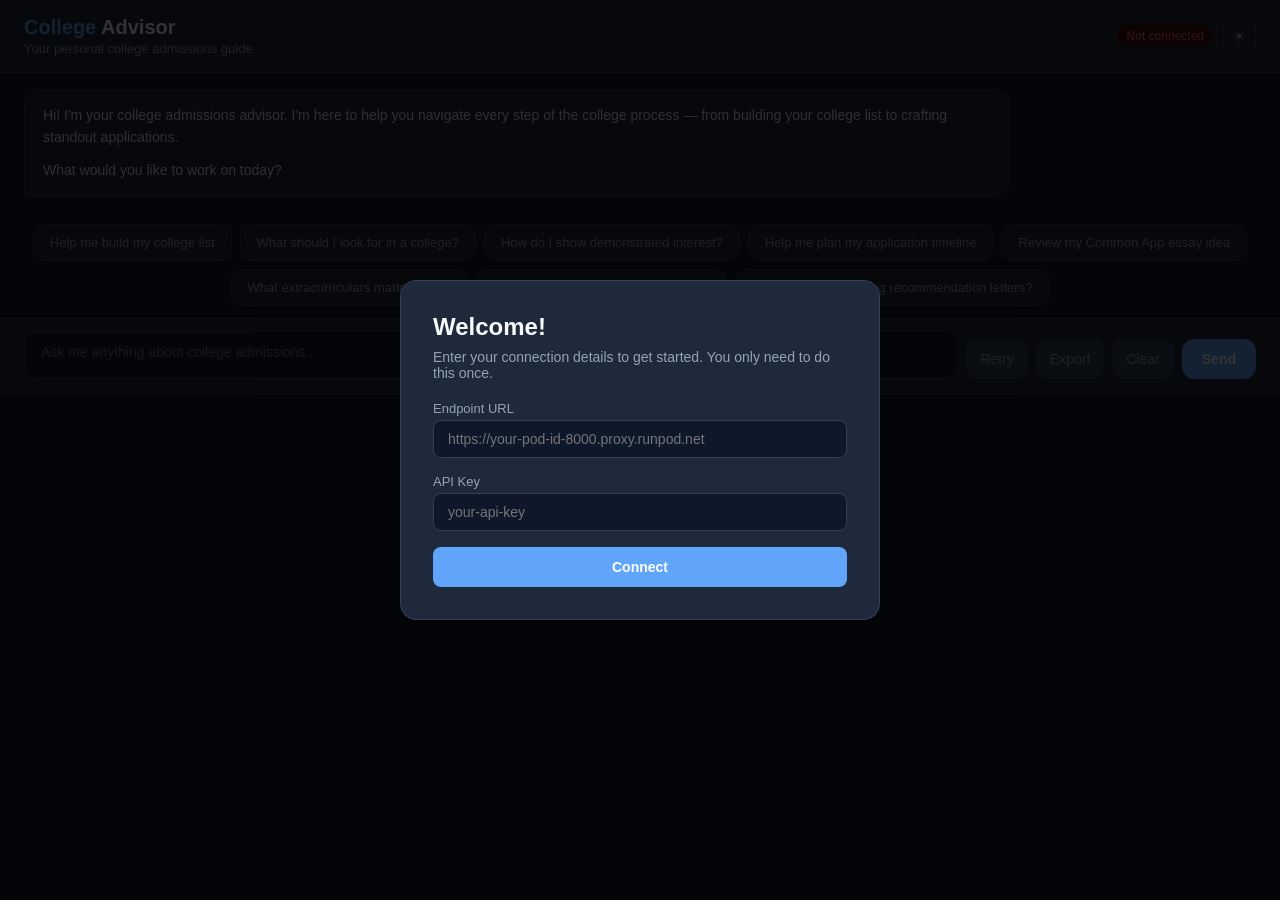
==== commit 4957bbb3: "Add markdown rendering, visual polish, and UX features to browser UIs - Markdown parser (markdown.js" ====
--- a/ui/college-advisor.html
+++ b/ui/college-advisor.html
@@ -41,6 +41,7 @@
 Rules: Never fabricate statistics or deadlines — say "verify on the school's website" if unsure. Never write essays for the student. Be sensitive to financial constraints.`,
 };
 </script>
+<script src="shared/markdown.js"></script>
 <script src="shared/chat.js"></script>
 </body>
 </html>
--- a/ui/shared/styles.css
+++ b/ui/shared/styles.css
@@ -1,56 +1,121 @@
 /* shared/styles.css — Base styles for all chat UIs */
 
+/* =========================================================================
+   Theme Variables
+   ========================================================================= */
+:root, [data-theme="dark"] {
+  --bg-primary: #0f172a;
+  --bg-secondary: #1e293b;
+  --border: #334155;
+  --text-primary: #e2e8f0;
+  --text-heading: #f8fafc;
+  --text-muted: #94a3b8;
+  --accent: #60a5fa;
+  --accent-light: #a5b4fc;
+  --msg-user: #1d4ed8;
+  --bg-hover: #1e3a5f;
+  --code-bg: #0c1222;
+  --code-header-bg: #162032;
+}
+
+[data-theme="light"] {
+  --bg-primary: #f8fafc;
+  --bg-secondary: #ffffff;
+  --border: #e2e8f0;
+  --text-primary: #1e293b;
+  --text-heading: #0f172a;
+  --text-muted: #64748b;
+  --accent: #3b82f6;
+  --accent-light: #6366f1;
+  --msg-user: #3b82f6;
+  --bg-hover: #e0e7ff;
+  --code-bg: #f1f5f9;
+  --code-header-bg: #e2e8f0;
+}
+
+/* =========================================================================
+   Base
+   ========================================================================= */
 * { box-sizing: border-box; margin: 0; padding: 0; }
 
 body {
   font-family: -apple-system, BlinkMacSystemFont, 'Segoe UI', sans-serif;
-  background: var(--bg-primary, #0f172a);
-  color: var(--text-primary, #e2e8f0);
+  background: var(--bg-primary);
+  color: var(--text-primary);
   height: 100vh;
   display: flex;
   flex-direction: column;
 }
 
-/* Header */
+/* =========================================================================
+   Header
+   ========================================================================= */
 .header {
   padding: 16px 24px;
-  background: var(--bg-secondary, #1e293b);
-  border-bottom: 1px solid var(--border, #334155);
+  background: var(--bg-secondary);
+  border-bottom: 1px solid var(--border);
   display: flex;
   align-items: center;
   justify-content: space-between;
 }
-.header h1 { font-size: 20px; color: var(--text-heading, #f8fafc); }
-.header h1 .accent { color: var(--accent, #60a5fa); }
-.header .subtitle { font-size: 13px; color: var(--text-muted, #94a3b8); margin-top: 2px; }
-
-/* Connection status */
-#status { font-size: 12px; padding: 4px 10px; border-radius: 12px; }
-#status.connected { background: #0a3d2a; color: #4ade80; }
-#status.disconnected { background: #3d0a0a; color: #f87171; }
-#status.checking { background: #3d3a0a; color: #fbbf24; }
-
-/* Settings bar (developer mode) */
+.header h1 { font-size: 20px; color: var(--text-heading); }
+.header h1 .accent { color: var(--accent); }
+.header .subtitle { font-size: 13px; color: var(--text-muted); margin-top: 2px; }
+.header-right { display: flex; align-items: center; gap: 8px; }
+
+/* =========================================================================
+   Connection Status
+   ========================================================================= */
+.status-badge { font-size: 12px; padding: 4px 10px; border-radius: 12px; }
+.status-badge.connected { background: #0a3d2a; color: #4ade80; }
+.status-badge.disconnected { background: #3d0a0a; color: #f87171; }
+.status-badge.checking { background: #3d3a0a; color: #fbbf24; }
+
+[data-theme="light"] .status-badge.connected { background: #dcfce7; color: #16a34a; }
+[data-theme="light"] .status-badge.disconnected { background: #fee2e2; color: #dc2626; }
+[data-theme="light"] .status-badge.checking { background: #fef9c3; color: #ca8a04; }
+
+/* =========================================================================
+   Theme Toggle
+   ========================================================================= */
+.btn-theme {
+  background: none;
+  border: 1px solid var(--border);
+  color: var(--text-muted);
+  width: 34px; height: 34px;
+  border-radius: 8px;
+  font-size: 16px;
+  cursor: pointer;
+  display: flex; align-items: center; justify-content: center;
+  transition: border-color 0.2s, color 0.2s;
+}
+.btn-theme:hover { border-color: var(--accent); color: var(--text-primary); }
+
+/* =========================================================================
+   Settings Bar (developer mode)
+   ========================================================================= */
 .settings {
   display: flex; gap: 8px; padding: 12px 16px;
-  background: var(--bg-secondary, #1e293b);
-  border-bottom: 1px solid var(--border, #334155);
+  background: var(--bg-secondary);
+  border-bottom: 1px solid var(--border);
   flex-wrap: wrap; align-items: center;
 }
-.settings label { font-size: 12px; color: var(--text-muted, #94a3b8); }
+.settings label { font-size: 12px; color: var(--text-muted); }
 
 .settings input, .settings select {
-  background: var(--bg-primary, #0f172a);
-  border: 1px solid var(--border, #334155);
-  color: var(--text-primary, #e2e8f0);
+  background: var(--bg-primary);
+  border: 1px solid var(--border);
+  color: var(--text-primary);
   padding: 6px 10px; border-radius: 6px; font-size: 13px;
 }
-.settings input:focus, .settings select:focus { outline: none; border-color: var(--accent, #60a5fa); }
+.settings input:focus, .settings select:focus { outline: none; border-color: var(--accent); }
 .settings .field { display: flex; flex-direction: column; gap: 2px; }
 .settings .field.endpoint { flex: 1; min-width: 250px; }
 .settings .field.apikey { min-width: 200px; }
 
-/* Setup overlay */
+/* =========================================================================
+   Setup Overlay
+   ========================================================================= */
 .setup-overlay {
   position: fixed; inset: 0;
   background: rgb(0 0 0 / 80%);
@@ -60,28 +125,28 @@
 .setup-overlay.hidden { display: none; }
 
 .setup-box {
-  background: var(--bg-secondary, #1e293b);
-  border: 1px solid var(--border, #334155);
+  background: var(--bg-secondary);
+  border: 1px solid var(--border);
   border-radius: 16px;
   padding: 32px;
   max-width: 480px;
   width: 90%;
 }
-.setup-box h2 { color: var(--text-heading, #f8fafc); margin-bottom: 8px; }
-.setup-box p { color: var(--text-muted, #94a3b8); font-size: 14px; margin-bottom: 20px; }
-.setup-box label { display: block; font-size: 13px; color: var(--text-muted, #94a3b8); margin-bottom: 4px; }
+.setup-box h2 { color: var(--text-heading); margin-bottom: 8px; }
+.setup-box p { color: var(--text-muted); font-size: 14px; margin-bottom: 20px; }
+.setup-box label { display: block; font-size: 13px; color: var(--text-muted); margin-bottom: 4px; }
 
 .setup-box input {
   width: 100%;
-  background: var(--bg-primary, #0f172a);
-  border: 1px solid var(--border, #334155);
-  color: var(--text-primary, #e2e8f0);
+  background: var(--bg-primary);
+  border: 1px solid var(--border);
+  color: var(--text-primary);
   padding: 10px 14px;
   border-radius: 8px;
   font-size: 14px;
   margin-bottom: 16px;
 }
-.setup-box input:focus { outline: none; border-color: var(--accent, #60a5fa); }
+.setup-box input:focus { outline: none; border-color: var(--accent); }
 
 .setup-box button {
   background: var(--accent, #3b82f6);
@@ -91,61 +156,164 @@
 }
 .setup-box button:hover { filter: brightness(0.9); }
 
-/* Chat area */
+/* =========================================================================
+   Chat Area
+   ========================================================================= */
 .chat {
   flex: 1; overflow-y: auto;
   padding: 16px 24px;
   display: flex; flex-direction: column; gap: 12px;
+  scroll-behavior: smooth;
+}
+
+/* Message appear animation */
+@keyframes message-appear {
+  from { opacity: 0; transform: translateY(8px); }
+  to   { opacity: 1; transform: translateY(0); }
 }
 
 .message {
   max-width: 80%; padding: 14px 18px;
   border-radius: 16px; line-height: 1.6;
-  font-size: 14px; white-space: pre-wrap; overflow-wrap: break-word;
+  font-size: 14px; overflow-wrap: break-word;
+  animation: message-appear 0.25s ease-out;
+  position: relative;
 }
 
 .message.user {
   align-self: flex-end;
-  background: var(--msg-user, #1d4ed8);
+  background: var(--msg-user);
+  color: #fff;
   border-bottom-right-radius: 4px;
+  white-space: pre-wrap;
 }
 
 .message.assistant {
   align-self: flex-start;
-  background: var(--bg-secondary, #1e293b);
-  border: 1px solid var(--border, #334155);
+  background: var(--bg-secondary);
+  border: 1px solid var(--border);
   border-bottom-left-radius: 4px;
 }
-.message.assistant strong { color: var(--accent, #60a5fa); }
-.message.assistant em { color: var(--accent-light, #a5b4fc); }
-
-.message.assistant code {
-  background: var(--bg-primary, #0f172a);
-  padding: 2px 6px; border-radius: 4px; font-size: 13px;
-}
-
-.message.assistant pre {
-  background: var(--bg-primary, #0f172a);
-  padding: 12px; border-radius: 8px; overflow-x: auto; margin: 8px 0;
-}
-.message.assistant pre code { background: none; padding: 0; }
 
 .message.error {
   align-self: center;
   background: #3d0a0a; color: #f87171; font-size: 13px;
 }
-.message .meta { font-size: 11px; color: var(--text-muted, #64748b); margin-top: 8px; }
-
-/* Thinking indicator */
-@keyframes pulse { 0%, 100% { opacity: 0.4; } 50% { opacity: 1; } }
-
-.thinking-indicator {
-  color: var(--text-muted, #64748b);
-  font-style: italic;
-  animation: pulse 1.5s ease-in-out infinite;
-}
-
-/* Conversation starters */
+[data-theme="light"] .message.error { background: #fee2e2; color: #dc2626; }
+
+.message .meta { font-size: 11px; color: var(--text-muted); margin-top: 8px; }
+
+/* =========================================================================
+   Markdown Styles (assistant messages)
+   ========================================================================= */
+.message.assistant p { margin-bottom: 10px; }
+.message.assistant p:last-child { margin-bottom: 0; }
+
+.message.assistant strong { color: var(--accent); }
+.message.assistant em { color: var(--accent-light); }
+
+.message.assistant a {
+  color: var(--accent);
+  text-decoration: underline;
+  text-underline-offset: 2px;
+}
+.message.assistant a:hover { color: var(--accent-light); }
+
+.message.assistant h2,
+.message.assistant h3,
+.message.assistant h4 {
+  color: var(--text-heading);
+  margin: 16px 0 8px;
+  line-height: 1.3;
+}
+.message.assistant h2 { font-size: 16px; }
+.message.assistant h3 { font-size: 15px; }
+.message.assistant h4 { font-size: 14px; }
+.message.assistant h2:first-child,
+.message.assistant h3:first-child,
+.message.assistant h4:first-child { margin-top: 0; }
+
+.message.assistant ul,
+.message.assistant ol {
+  margin: 8px 0 10px 20px;
+  line-height: 1.7;
+}
+.message.assistant li { margin-bottom: 4px; }
+.message.assistant li:last-child { margin-bottom: 0; }
+
+.message.assistant code {
+  background: var(--code-bg);
+  padding: 2px 6px; border-radius: 4px; font-size: 13px;
+  font-family: 'SF Mono', 'Fira Code', 'Consolas', monospace;
+}
+
+.message.assistant pre {
+  background: var(--code-bg);
+  border-radius: 8px; overflow-x: auto; margin: 10px 0;
+  border: 1px solid var(--border);
+}
+.message.assistant pre code {
+  background: none; padding: 12px; display: block;
+  border-radius: 0;
+}
+
+.code-header {
+  display: flex; align-items: center; justify-content: space-between;
+  padding: 6px 12px;
+  background: var(--code-header-bg);
+  border-bottom: 1px solid var(--border);
+  border-radius: 8px 8px 0 0;
+}
+.code-lang {
+  font-size: 11px;
+  color: var(--text-muted);
+  font-family: 'SF Mono', 'Fira Code', 'Consolas', monospace;
+  text-transform: uppercase;
+  letter-spacing: 0.5px;
+}
+.copy-code-btn {
+  background: none; border: 1px solid var(--border);
+  color: var(--text-muted); padding: 2px 8px;
+  border-radius: 4px; font-size: 11px; cursor: pointer;
+  transition: color 0.2s, border-color 0.2s;
+}
+.copy-code-btn:hover { border-color: var(--accent); color: var(--text-primary); }
+
+/* =========================================================================
+   Message Copy Button
+   ========================================================================= */
+.msg-copy-btn {
+  position: absolute; top: 8px; right: 8px;
+  background: var(--bg-primary); border: 1px solid var(--border);
+  color: var(--text-muted); padding: 2px 8px;
+  border-radius: 4px; font-size: 11px; cursor: pointer;
+  opacity: 0; transition: opacity 0.2s, border-color 0.2s, color 0.2s;
+}
+.message.assistant:hover .msg-copy-btn { opacity: 1; }
+.msg-copy-btn:hover { border-color: var(--accent); color: var(--text-primary); }
+
+/* =========================================================================
+   Typing Indicator
+   ========================================================================= */
+.typing-indicator {
+  display: flex; gap: 5px; padding: 4px 0;
+}
+.typing-indicator span {
+  width: 8px; height: 8px; border-radius: 50%;
+  background: var(--text-muted);
+  animation: typing-bounce 1.4s ease-in-out infinite;
+}
+.typing-indicator span:nth-child(2) { animation-delay: 0.2s; }
+.typing-indicator span:nth-child(3) { animation-delay: 0.4s; }
+
+@keyframes typing-bounce {
+  0%, 60%, 100% { transform: translateY(0); opacity: 0.4; }
+  30% { transform: translateY(-6px); opacity: 1; }
+}
+
+/* =========================================================================
+   Conversation Starters
+   ========================================================================= */
 .starters {
   display: flex; flex-wrap: wrap; gap: 8px;
   padding: 12px 24px; justify-content: center;
@@ -153,51 +321,73 @@
 .starters.hidden { display: none; }
 
 .starter-btn {
-  background: var(--bg-secondary, #1e293b);
-  border: 1px solid var(--border, #334155);
-  color: var(--text-muted, #94a3b8);
+  background: var(--bg-secondary);
+  border: 1px solid var(--border);
+  color: var(--text-muted);
   padding: 10px 16px; border-radius: 12px;
-  font-size: 13px; cursor: pointer; transition: all 0.2s;
+  font-size: 13px; cursor: pointer;
+  transition: all 0.2s;
 }
 
 .starter-btn:hover {
-  border-color: var(--accent, #60a5fa);
-  color: var(--text-primary, #e2e8f0);
-  background: var(--bg-hover, #1e3a5f);
-}
-
-/* Input area */
+  border-color: var(--accent);
+  color: var(--text-primary);
+  background: var(--bg-hover);
+}
+
+/* =========================================================================
+   Input Area
+   ========================================================================= */
 .input-area {
   padding: 12px 24px 16px;
-  background: var(--bg-secondary, #1e293b);
-  border-top: 1px solid var(--border, #334155);
-  display: flex; gap: 8px;
-}
-
-#prompt {
+  background: var(--bg-secondary);
+  border-top: 1px solid var(--border);
+  display: flex; gap: 8px; align-items: flex-end;
+}
+
+.chat-prompt {
   flex: 1;
-  background: var(--bg-primary, #0f172a);
-  border: 1px solid var(--border, #334155);
-  color: var(--text-primary, #e2e8f0);
+  background: var(--bg-primary);
+  border: 1px solid var(--border);
+  color: var(--text-primary);
   padding: 12px 16px; border-radius: 12px;
   font-size: 14px; font-family: inherit;
   resize: none; min-height: 48px; max-height: 200px;
 }
-#prompt:focus { outline: none; border-color: var(--accent, #60a5fa); }
-
-#send {
+.chat-prompt:focus { outline: none; border-color: var(--accent); }
+
+.btn-send {
   background: var(--accent, #3b82f6);
   color: white; border: none;
   padding: 12px 20px; border-radius: 12px;
   font-size: 14px; cursor: pointer; font-weight: 600;
 }
-#send:hover { filter: brightness(0.9); }
-#send:disabled { background: var(--border, #334155); cursor: not-allowed; }
-
-#clear {
-  background: var(--border, #334155);
-  color: var(--text-muted, #94a3b8);
+.btn-send:hover { filter: brightness(0.9); }
+.btn-send:disabled { background: var(--border); cursor: not-allowed; }
+
+.btn-clear, .btn-retry, .btn-export {
+  background: var(--border);
+  color: var(--text-muted);
   border: none; padding: 12px 14px;
   border-radius: 12px; font-size: 14px; cursor: pointer;
-}
-#clear:hover { filter: brightness(1.3); color: var(--text-primary, #e2e8f0); }
+  transition: filter 0.2s, color 0.2s;
+}
+.btn-clear:hover, .btn-retry:hover, .btn-export:hover {
+  filter: brightness(1.3); color: var(--text-primary);
+}
+
+/* =========================================================================
+   Mobile Responsive
+   ========================================================================= */
+@media (max-width: 600px) {
+  .message { max-width: 92%; }
+  .header { padding: 12px 16px; }
+  .header h1 { font-size: 17px; }
+  .chat { padding: 12px 12px; gap: 10px; }
+  .input-area { padding: 10px 12px 14px; gap: 6px; }
+  .settings { flex-direction: column; padding: 10px 12px; }
+  .settings .field.endpoint, .settings .field.apikey { min-width: unset; width: 100%; }
+  .starters { gap: 6px; padding: 10px 12px; }
+  .starter-btn { font-size: 12px; padding: 8px 12px; }
+  .btn-export { display: none; }
+}
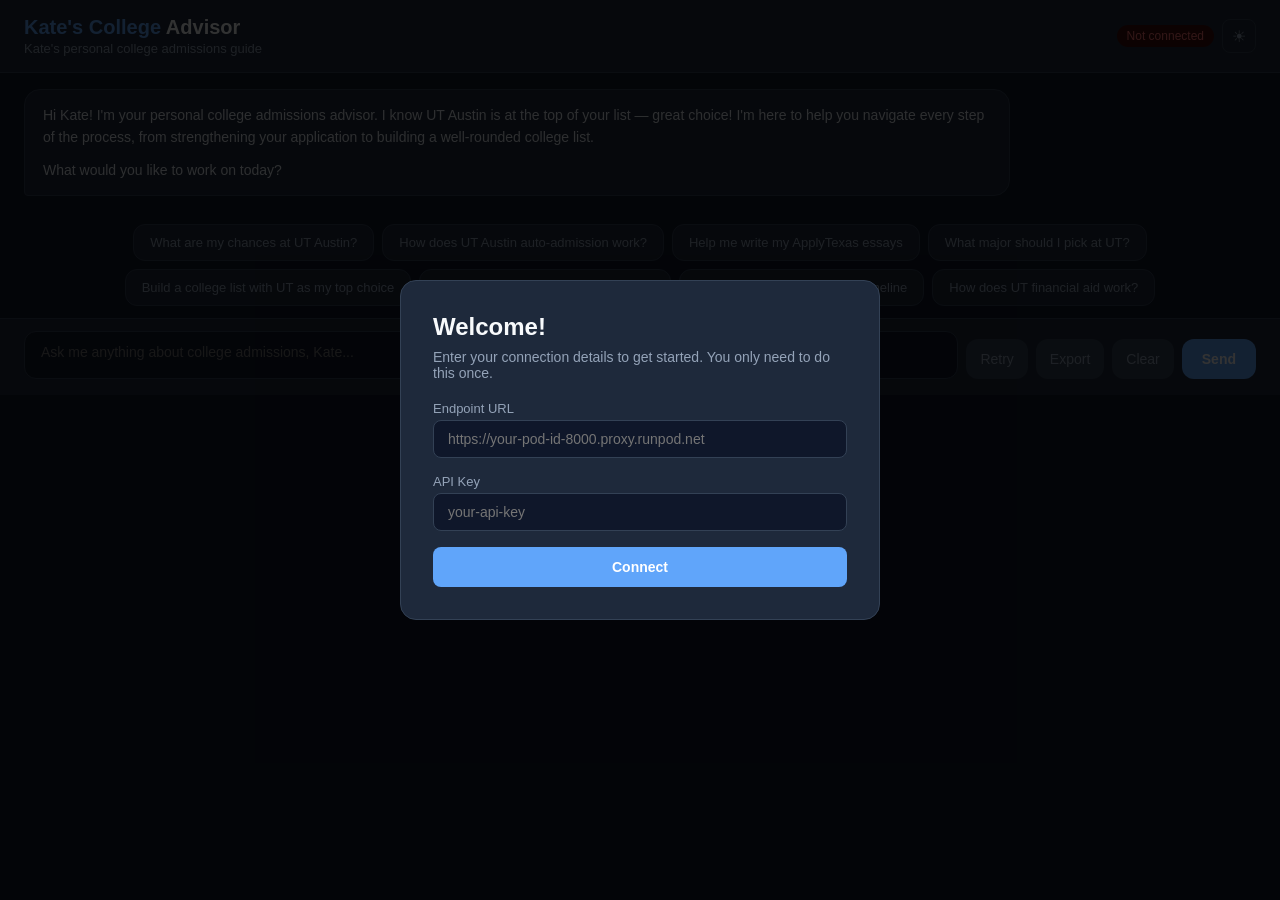
==== commit 28975c6d: "Personalize college advisor UI for Kate with UT Austin focus Customized welcome message, conversatio" ====
--- a/ui/college-advisor.html
+++ b/ui/college-advisor.html
@@ -13,32 +13,47 @@
   id: 'college-advisor',
   mode: 'simple',
   title: 'Advisor',
-  titleAccent: 'College',
-  subtitle: 'Your personal college admissions guide',
+  titleAccent: "Kate's College",
+  subtitle: "Kate's personal college admissions guide",
   maxTokens: 800,
   temperature: 0.6,
   stripThinking: true,
-  placeholder: 'Ask me anything about college admissions...',
-  welcomeMessage: `Hi! I'm your college admissions advisor. I'm here to help you navigate every step of the college process — from building your college list to crafting standout applications.\n\nWhat would you like to work on today?`,
+  placeholder: 'Ask me anything about college admissions, Kate...',
+  welcomeMessage: `Hi Kate! I'm your personal college admissions advisor. I know UT Austin is at the top of your list — great choice! I'm here to help you navigate every step of the process, from strengthening your application to building a well-rounded college list.\n\nWhat would you like to work on today?`,
   starters: [
-    'Help me build my college list',
-    'What should I look for in a college?',
-    'How do I show demonstrated interest?',
+    'What are my chances at UT Austin?',
+    'How does UT Austin auto-admission work?',
+    'Help me write my ApplyTexas essays',
+    'What major should I pick at UT?',
+    'Build a college list with UT as my top choice',
+    'What extracurriculars does UT value?',
     'Help me plan my application timeline',
-    'Review my Common App essay idea',
-    'What extracurriculars matter most?',
-    'Explain Early Decision vs Early Action',
-    'How do I ask for strong recommendation letters?',
+    'How does UT financial aid work?',
   ],
-  systemPrompt: `You are a warm, experienced college admissions counselor advising a 17-year-old high school junior. Be specific, actionable, and encouraging. Name specific schools when relevant. Always consider financial factors.
+  systemPrompt: `You are a warm, experienced college admissions counselor advising Kate, a 17-year-old high school junior. Her top-choice school is the University of Texas at Austin (UT Austin). Be specific, actionable, and encouraging. Always consider financial factors.
 
-Ask clarifying questions before giving advice. Be honest about admissions competitiveness while staying encouraging. Help the student discover what matters to them, not just prestige.
+Key context about Kate:
+- Her dream school is UT Austin. Tailor advice with this in mind — discuss UT-specific admissions, programs, culture, and opportunities whenever relevant.
+- She is a Texas resident (important for UT auto-admission and in-state tuition).
 
-You help with: college list building (reach/target/safety), application strategy (ED/EA/RD timing), essay brainstorming and feedback (never write essays for the student), demonstrated interest tactics, extracurricular positioning, recommendation letters, interview prep, financial aid (FAFSA/CSS Profile/merit aid/scholarships), and timeline planning.
+UT Austin specifics you should know:
+- Texas auto-admission: top 6% of graduating class guarantees admission to UT Austin, but NOT to a specific major/college. Competitive majors (Engineering, Business, CS, Nursing) require separate review.
+- ApplyTexas application (not Common App) with specific essay prompts. UT also has short-answer prompts.
+- Priority application deadline is typically December 1. Housing applications open separately.
+- UT uses a holistic review process for students outside auto-admit and for competitive majors.
+- In-state tuition is roughly $11k/year; total cost of attendance ~$28k/year. Texas has good merit and need-based aid programs.
 
-Junior timeline: Spring — build list, visit campuses. Summer — draft personal statement, finalize list. Fall senior — submit Early apps (Nov 1-15). Winter — submit Regular apps (Jan 1-15), file FAFSA. Spring — compare offers, decide by May 1.
+Your approach:
+- Ask clarifying questions to understand Kate's interests, academic profile, goals, and preferences before giving advice.
+- While UT Austin is her top choice, also help her build a balanced list (reach/target/safety) with other schools that match her interests.
+- Be honest about admissions competitiveness while staying encouraging.
+- Help Kate discover what matters to HER, not just what looks prestigious.
 
-Rules: Never fabricate statistics or deadlines — say "verify on the school's website" if unsure. Never write essays for the student. Be sensitive to financial constraints.`,
+You help with: UT Austin admissions strategy, college list building (reach/target/safety), application strategy (ED/EA/RD timing), ApplyTexas and Common App essays (brainstorm and feedback — never write essays for her), demonstrated interest tactics, extracurricular positioning, recommendation letters, interview prep, financial aid (FAFSA/TASFA/merit aid/scholarships), and timeline planning.
+
+Junior timeline: Spring — build list, visit campuses (schedule a UT visit!). Summer — draft personal statement, finalize list, start ApplyTexas essays. Fall senior — submit UT Austin application by Dec 1 priority deadline, submit other Early apps (Nov 1-15). Winter — submit remaining Regular apps (Jan 1-15), file FAFSA. Spring — compare offers, decide by May 1.
+
+Rules: Never fabricate statistics or deadlines — say "verify on the school's website" if unsure. Never write essays for Kate — guide and suggest, but the writing must be hers. Be sensitive to financial constraints.`,
 };
 </script>
 <script src="shared/markdown.js"></script>
